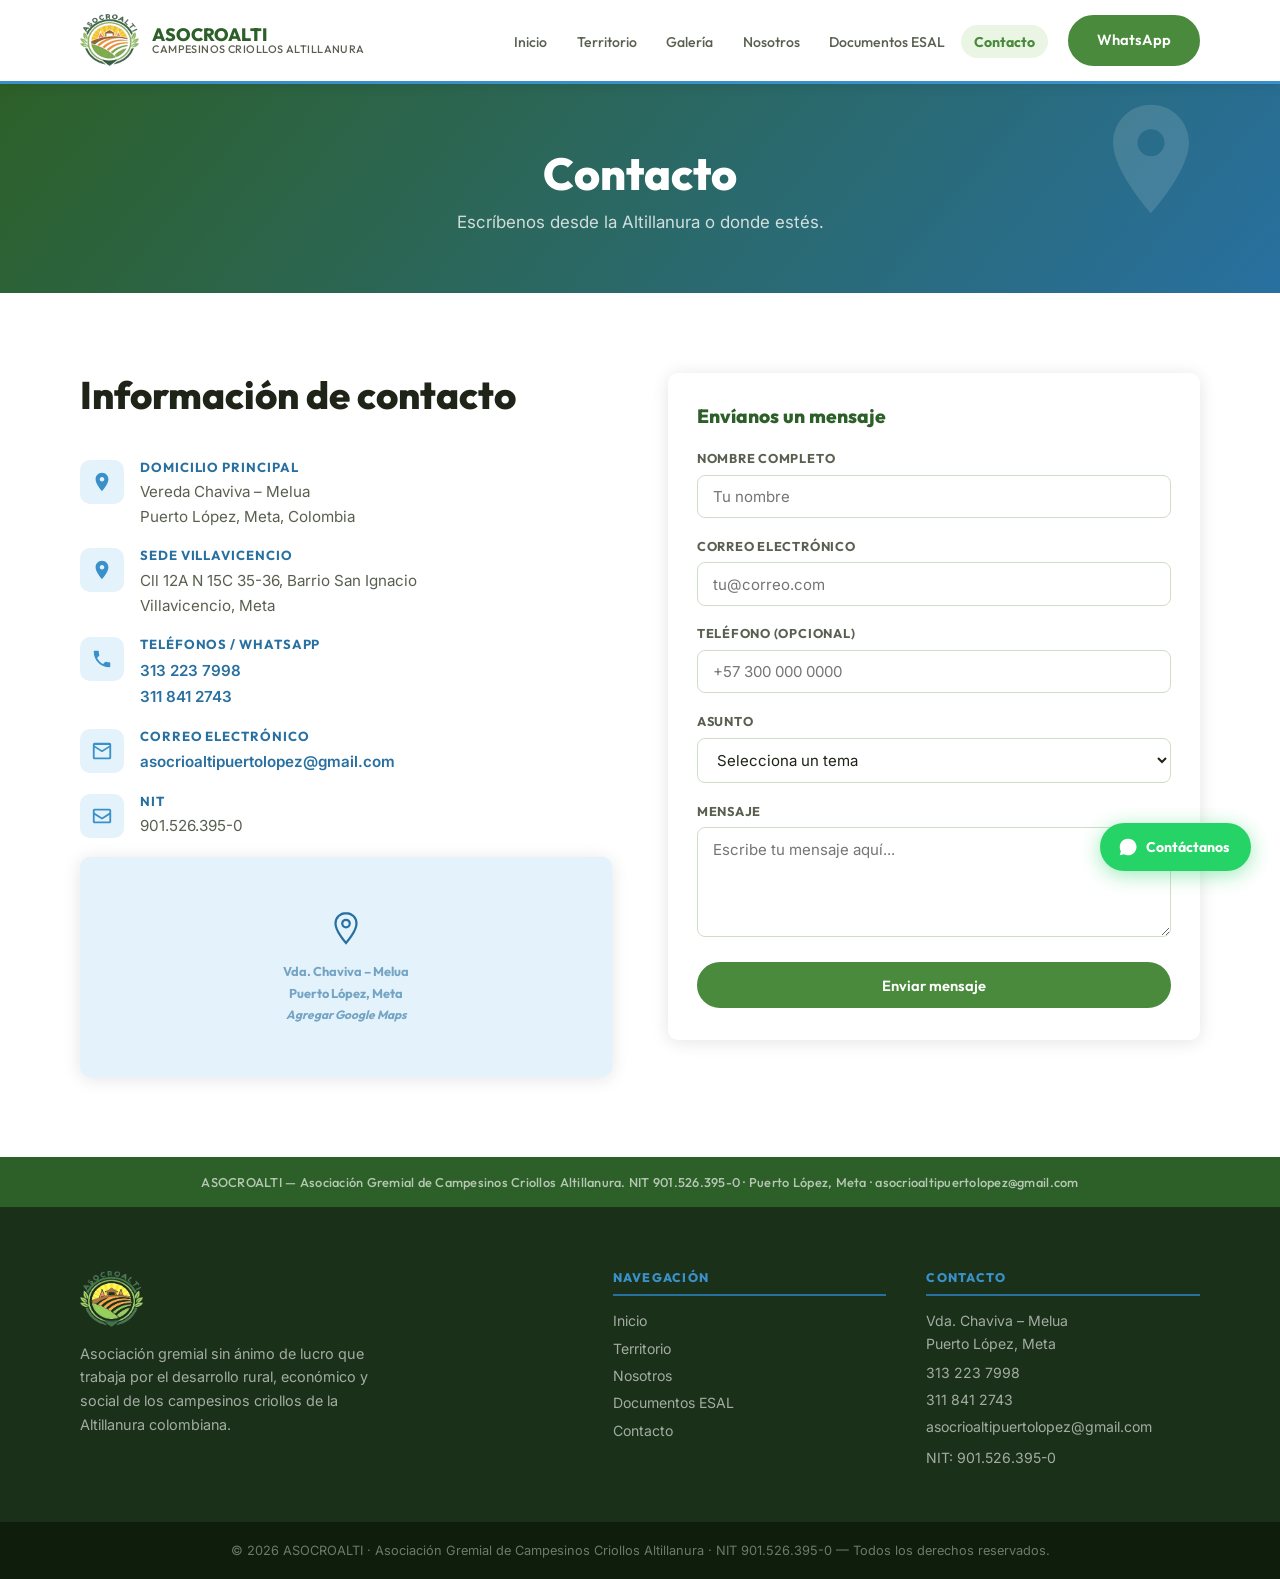
==== contacto.html @ 035007da "Initial Commit" ====
<!DOCTYPE html>
<html lang="es">
<head>
  <meta charset="UTF-8">
  <meta name="viewport" content="width=device-width, initial-scale=1">
  <title>Contacto - ASOCROALTI</title>
  <meta name="description" content="Comunícate con ASOCROALTI. Vda. Chaviva – Melua, Puerto López, Meta. Tel: 313 223 7998.">
  <link rel="preconnect" href="https://fonts.googleapis.com">
  <link rel="preconnect" href="https://fonts.gstatic.com" crossorigin>
  <link href="https://fonts.googleapis.com/css2?family=Outfit:wght@400;500;600;700;800&family=Inter:wght@400;500;600;700&display=swap" rel="stylesheet">
  <link rel="stylesheet" href="styles.css">
</head>
<body>

<header class="site-header">
  <div class="wrap topbar">
    <a class="logo" href="index.html" aria-label="ASOCROALTI inicio">
      <img src="assets/img/logo-asocroalti.png" alt="ASOCROALTI">
      <div class="logo-name">ASOCROALTI
        <span>Campesinos Criollos Altillanura</span>
      </div>
    </a>
    <ul class="nav" id="nav">
      <li><a href="index.html">Inicio</a></li>
      <li><a href="index.html#territorio">Territorio</a></li>
      <li><a href="index.html#galeria">Galería</a></li>
      <li><a href="nosotros.html">Nosotros</a></li>
      <li><a href="documentos.html">Documentos ESAL</a></li>
      <li class="active"><a href="contacto.html">Contacto</a></li>
    </ul>
    <div class="head-actions">
      <a class="btn btn-green" href="https://api.whatsapp.com/send?phone=573132237998" target="_blank" rel="noopener">WhatsApp</a>
      <button class="burger" id="burger" aria-label="Abrir menú">
        <span></span><span></span><span></span>
      </button>
    </div>
  </div>
</header>

<div class="page-head">
  <span class="deco-icon" aria-hidden="true" style="top:5%;right:5%;width:130px;height:130px;opacity:.13;color:#fff">
    <svg viewBox="0 0 24 24" width="130" height="130" fill="currentColor"><path d="M12 2C8.13 2 5 5.13 5 9c0 5.25 7 13 7 13s7-7.75 7-13c0-3.87-3.13-7-7-7zm0 9.5c-1.38 0-2.5-1.12-2.5-2.5s1.12-2.5 2.5-2.5 2.5 1.12 2.5 2.5-1.12 2.5-2.5 2.5z"/></svg>
  </span>
  <div class="wrap">
    <h1>Contacto</h1>
    <p>Escríbenos desde la Altillanura o donde estés.</p>
  </div>
</div>

<section class="section">
  <div class="wrap">
    <div class="contact-grid reveal">

      <div class="contact-info">
        <h2 class="sec-title" style="margin-bottom:1.4rem">Información de contacto</h2>

        <div class="contact-item">
          <div class="contact-icon">
            <svg viewBox="0 0 24 24" width="22" height="22"><path d="M12 2C8.13 2 5 5.13 5 9c0 5.25 7 13 7 13s7-7.75 7-13c0-3.87-3.13-7-7-7zm0 9.5c-1.38 0-2.5-1.12-2.5-2.5s1.12-2.5 2.5-2.5 2.5 1.12 2.5 2.5-1.12 2.5-2.5 2.5z"/></svg>
          </div>
          <div>
            <h4>Domicilio principal</h4>
            <p>Vereda Chaviva – Melua<br>Puerto López, Meta, Colombia</p>
          </div>
        </div>

        <div class="contact-item">
          <div class="contact-icon">
            <svg viewBox="0 0 24 24" width="22" height="22"><path d="M12 2C8.13 2 5 5.13 5 9c0 5.25 7 13 7 13s7-7.75 7-13c0-3.87-3.13-7-7-7zm0 9.5c-1.38 0-2.5-1.12-2.5-2.5s1.12-2.5 2.5-2.5 2.5 1.12 2.5 2.5-1.12 2.5-2.5 2.5z"/></svg>
          </div>
          <div>
            <h4>Sede Villavicencio</h4>
            <p>Cll 12A N 15C 35-36, Barrio San Ignacio<br>Villavicencio, Meta</p>
          </div>
        </div>

        <div class="contact-item">
          <div class="contact-icon">
            <svg viewBox="0 0 24 24" width="22" height="22"><path d="M6.62 10.79c1.44 2.83 3.76 5.14 6.59 6.59l2.2-2.2c.27-.27.67-.36 1.02-.24 1.12.37 2.33.57 3.57.57.55 0 1 .45 1 1V20c0 .55-.45 1-1 1-9.39 0-17-7.61-17-17 0-.55.45-1 1-1h3.5c.55 0 1 .45 1 1 0 1.25.2 2.45.57 3.57.11.35.03.74-.25 1.02l-2.2 2.2z"/></svg>
          </div>
          <div>
            <h4>Teléfonos / WhatsApp</h4>
            <a href="https://api.whatsapp.com/send?phone=573132237998">313 223 7998</a><br>
            <a href="https://api.whatsapp.com/send?phone=573118412743">311 841 2743</a>
          </div>
        </div>

        <div class="contact-item">
          <div class="contact-icon">
            <svg viewBox="0 0 24 24" width="22" height="22"><path d="M2 5a2 2 0 0 1 2-2h16a2 2 0 0 1 2 2v14a2 2 0 0 1-2 2H4a2 2 0 0 1-2-2V5zm2 .5v.7l8 5 8-5v-.7H4zm16 2.8-7.5 4.7a1 1 0 0 1-1 0L4 8.3V19h16V8.3z"/></svg>
          </div>
          <div>
            <h4>Correo electrónico</h4>
            <a href="mailto:asocrioaltipuertolopez@gmail.com">asocrioaltipuertolopez@gmail.com</a>
          </div>
        </div>

        <div class="contact-item">
          <div class="contact-icon">
            <svg viewBox="0 0 24 24" width="22" height="22"><path d="M20 4H4c-1.1 0-2 .9-2 2v12c0 1.1.9 2 2 2h16c1.1 0 2-.9 2-2V6c0-1.1-.9-2-2-2zM4 6h16v2.5l-8 5-8-5V6zm0 12V11l7.44 4.65c.17.11.37.17.56.17s.39-.06.56-.17L20 11v7H4z"/></svg>
          </div>
          <div>
            <h4>NIT</h4>
            <p>901.526.395-0</p>
          </div>
        </div>

        <div style="border-radius:var(--radius); overflow:hidden; box-shadow:var(--shadow); height:220px; background:var(--sky-light); display:flex; align-items:center; justify-content:center; color:var(--sky-dark);">
          <!-- Reemplazar con iframe de Google Maps:
               <iframe src="https://www.google.com/maps/embed?pb=..." width="100%" height="220" style="border:0" loading="lazy"></iframe>
          -->
          <div style="text-align:center; padding:1rem;">
            <svg viewBox="0 0 24 24" width="36" height="36" fill="none" stroke="currentColor" stroke-width="1.5"><path d="M12 2C8.13 2 5 5.13 5 9c0 5.25 7 13 7 13s7-7.75 7-13c0-3.87-3.13-7-7-7z"/><circle cx="12" cy="9" r="2.5"/></svg>
            <p style="font-family:var(--head); font-size:.8rem; font-weight:700; opacity:.6; margin-top:.5rem">Vda. Chaviva – Melua<br>Puerto López, Meta<br><em style="font-style:italic;font-size:.75rem">Agregar Google Maps</em></p>
          </div>
        </div>
      </div>

      <div class="contact-form">
        <h3>Envíanos un mensaje</h3>
        <form action="mailto:asocrioaltipuertolopez@gmail.com" method="post" enctype="text/plain">
          <div class="form-group">
            <label for="nombre">Nombre completo</label>
            <input type="text" id="nombre" name="nombre" placeholder="Tu nombre" required>
          </div>
          <div class="form-group">
            <label for="email">Correo electrónico</label>
            <input type="email" id="email" name="email" placeholder="tu@correo.com" required>
          </div>
          <div class="form-group">
            <label for="telefono">Teléfono (opcional)</label>
            <input type="tel" id="telefono" name="telefono" placeholder="+57 300 000 0000">
          </div>
          <div class="form-group">
            <label for="asunto">Asunto</label>
            <select id="asunto" name="asunto">
              <option value="">Selecciona un tema</option>
              <option>Información sobre la asociación</option>
              <option>Vinculación como asociado</option>
              <option>Proyectos y alianzas</option>
              <option>Ganado criollo y producción</option>
              <option>Otro</option>
            </select>
          </div>
          <div class="form-group">
            <label for="mensaje">Mensaje</label>
            <textarea id="mensaje" name="mensaje" placeholder="Escribe tu mensaje aquí..." required></textarea>
          </div>
          <button type="submit" class="btn btn-green" style="width:100%; justify-content:center;">Enviar mensaje</button>
        </form>
      </div>

    </div>
  </div>
</section>

<div class="objeto-strip">
  <div class="wrap">
    <p>ASOCROALTI — Asociación Gremial de Campesinos Criollos Altillanura. NIT 901.526.395-0 · Puerto López, Meta · asocrioaltipuertolopez@gmail.com</p>
  </div>
</div>

<footer class="site-footer">
  <div class="foot-top">
    <div class="wrap">
      <div class="foot-grid">
        <div class="foot-brand">
          <img src="assets/img/logo-asocroalti.png" alt="ASOCROALTI">
          <p>Asociación gremial sin ánimo de lucro que trabaja por el desarrollo rural, económico y social de los campesinos criollos de la Altillanura colombiana.</p>
        </div>
        <div class="foot-col">
          <h4>Navegación</h4>
          <a href="index.html">Inicio</a>
          <a href="index.html#territorio">Territorio</a>
          <a href="nosotros.html">Nosotros</a>
          <a href="documentos.html">Documentos ESAL</a>
          <a href="contacto.html">Contacto</a>
        </div>
        <div class="foot-col">
          <h4>Contacto</h4>
          <p>Vda. Chaviva – Melua<br>Puerto López, Meta</p>
          <a href="tel:+573132237998" style="margin-top:.4rem">313 223 7998</a>
          <a href="tel:+573118412743" style="margin-top:.2rem">311 841 2743</a>
          <a href="mailto:asocrioaltipuertolopez@gmail.com" style="margin-top:.3rem">asocrioaltipuertolopez@gmail.com</a>
          <p style="margin-top:.5rem">NIT: 901.526.395-0</p>
        </div>
      </div>
    </div>
  </div>
  <div class="foot-bottom">
    <div class="wrap">
      © <span id="year"></span> ASOCROALTI · Asociación Gremial de Campesinos Criollos Altillanura · NIT 901.526.395-0 — Todos los derechos reservados.
    </div>
  </div>
</footer>

<a class="float-wa" href="https://api.whatsapp.com/send?phone=573132237998&text=Hola%20ASOCROALTI" target="_blank" rel="noopener">
  <svg viewBox="0 0 24 24"><path d="M12 2a10 10 0 0 0-8.6 15l-1.3 4.9 5-1.3A10 10 0 1 0 12 2z"/></svg>
  Contáctanos
</a>

<script src="main.js"></script>
</body>
</html>
---- styles.css ----
/* ============================================================
   ASOCROALTI — Styles
   Asociación Gremial de Campesinos Criollos Altillanura
   Paleta: verde llanero + dorado + celeste cielo
   Fuentes: Outfit (headings) + Inter (body)
   ============================================================ */

/* ── RESET / BASE ── */
*, *::before, *::after { box-sizing: border-box; margin: 0; padding: 0; }

:root {
  --green:       #4a8a3c;   /* verde del logo */
  --green-dark:  #2d6028;
  --green-light: #eaf5e4;
  --gold:        #e8b82a;   /* dorado del logo */
  --gold-dark:   #c49018;
  --gold-light:  #fef8d8;
  --sky:         #3a90c8;   /* cielo llanero */
  --sky-dark:    #2870a0;
  --sky-light:   #e4f2fb;
  --olive:       #78a54b;   /* verde oliva del logo */
  --earth:       #2d2000;
  --ink:         #1e2418;
  --gray:        #5a6050;
  --line:        #d0ddc8;
  --cream:       #f6fbf4;
  --shadow:      0 2px 18px rgba(0,0,0,.11);
  --shadow-lg:   0 6px 36px rgba(0,0,0,.16);
  --head: "Outfit", system-ui, sans-serif;
  --body: "Inter", system-ui, sans-serif;
  --radius: 10px;
  --wrap: 1200px;
}

html { scroll-behavior: smooth; }
body {
  font-family: var(--body);
  font-size: 1rem;
  line-height: 1.65;
  color: var(--ink);
  background: #fff;
}

img { display: block; max-width: 100%; height: auto; }
a { color: inherit; text-decoration: none; }
ul { list-style: none; }

.wrap {
  max-width: var(--wrap);
  margin-inline: auto;
  padding-inline: clamp(1.2rem, 4vw, 2.5rem);
}

/* ── TYPOGRAPHY ── */
h1, h2, h3, h4, h5 {
  font-family: var(--head);
  line-height: 1.18;
  font-weight: 700;
}

/* ── BUTTONS ── */
.btn {
  display: inline-flex;
  align-items: center;
  gap: .5rem;
  font-family: var(--head);
  font-size: .92rem;
  font-weight: 600;
  padding: .72rem 1.7rem;
  border-radius: 100px;   /* pill — distinto a ASOJEDC (squared) */
  border: 2px solid transparent;
  cursor: pointer;
  transition: transform .15s, box-shadow .15s, background .2s;
  white-space: nowrap;
}
.btn:hover { transform: translateY(-2px); box-shadow: 0 6px 18px rgba(0,0,0,.18); }
.btn-green  { background: var(--green); color: #fff; border-color: var(--green); }
.btn-green:hover { background: var(--green-dark); border-color: var(--green-dark); }
.btn-gold   { background: var(--gold); color: var(--earth); border-color: var(--gold); }
.btn-gold:hover { background: var(--gold-dark); border-color: var(--gold-dark); }
.btn-outline { background: transparent; color: #fff; border-color: rgba(255,255,255,.7); }
.btn-outline:hover { background: rgba(255,255,255,.12); }

/* ── HEADER ── */
.site-header {
  position: sticky;
  top: 0;
  z-index: 100;
  background: #fff;
  border-bottom: 3px solid var(--sky); /* celeste — distinto al dorado de ASOJEDC */
  box-shadow: 0 2px 12px rgba(0,0,0,.08);
}
.topbar {
  display: flex;
  align-items: center;
  gap: 1.2rem;
  padding-block: .9rem;
}
.logo {
  display: flex;
  align-items: center;
  gap: .85rem;
  flex-shrink: 0;
}
.logo img {
  height: 52px;
  width: auto;
}
.logo-name {
  font-family: var(--head);
  font-size: 1.12rem;
  font-weight: 800;
  color: var(--green-dark);  /* verde oscuro */
  letter-spacing: -.01em;
  line-height: 1.1;
}
.logo-name span {
  display: block;
  font-size: .68rem;
  font-weight: 500;
  color: var(--gray);
  letter-spacing: .04em;
  text-transform: uppercase;
}
.nav {
  display: flex;
  gap: .2rem;
  margin-left: auto;
}
.nav a {
  font-family: var(--head);
  font-size: .88rem;
  font-weight: 500;
  padding: .48rem .82rem;
  border-radius: 100px;
  transition: background .15s, color .15s;
  color: var(--gray);
}
.nav a:hover { background: var(--green-light); color: var(--green-dark); }
.nav li.active a { background: var(--green-light); color: var(--green); font-weight: 700; }
.head-actions {
  display: flex;
  align-items: center;
  gap: .7rem;
  flex-shrink: 0;
}
.burger {
  display: none;
  flex-direction: column;
  gap: 5px;
  background: none;
  border: none;
  cursor: pointer;
  padding: .4rem;
}
.burger span {
  display: block;
  width: 24px;
  height: 2px;
  background: var(--ink);
  border-radius: 2px;
  transition: all .25s;
}

/* ── HERO — ilustración IZQ + texto DER (inverso a CORFUTURO) ── */
.hero {
  display: grid;
  grid-template-columns: 1fr 1fr;
  min-height: 88vh;
}
.hero-illustration {
  position: relative;
  overflow: hidden;
  background: #4a9ed4; /* fallback cielo */
  min-height: 400px;
}
.hero-illustration svg {
  position: absolute;
  inset: 0;
  width: 100%;
  height: 100%;
  display: block;
}
.hero-text {
  background: var(--green);
  color: #fff;
  display: flex;
  flex-direction: column;
  justify-content: center;
  padding: clamp(2.5rem, 6vw, 5rem) clamp(2rem, 5vw, 4.5rem);
  position: relative;
  overflow: hidden;
}
.hero-eyebrow {
  display: inline-flex;
  align-items: center;
  gap: .5rem;
  font-family: var(--head);
  font-size: .78rem;
  font-weight: 700;
  letter-spacing: .12em;
  text-transform: uppercase;
  color: var(--gold);
  margin-bottom: 1.1rem;
}
.hero-eyebrow::before {
  content: '';
  display: block;
  width: 28px;
  height: 2px;
  background: var(--gold);
}
.hero-text h1 {
  font-size: clamp(2rem, 3.8vw, 3.2rem);
  font-weight: 800;
  line-height: 1.1;
  color: #fff;
  margin-bottom: 1.2rem;
}
.hero-text h1 em {
  font-style: normal;
  color: var(--gold);
}
.hero-text p {
  font-size: clamp(.97rem, 1.5vw, 1.1rem);
  color: rgba(255,255,255,.85);
  max-width: 440px;
  margin-bottom: 2rem;
  line-height: 1.7;
}
.hero-badges {
  display: flex;
  gap: .8rem;
  flex-wrap: wrap;
}
.hero-badge {
  background: rgba(255,255,255,.12);
  border: 1px solid rgba(255,255,255,.25);
  border-radius: 100px;
  padding: .38rem 1rem;
  font-family: var(--head);
  font-size: .78rem;
  font-weight: 600;
  color: rgba(255,255,255,.9);
}

/* ── SECTION BASE ── */
.section { padding: 5rem 0; }
.section-cream { background: var(--cream); }
.section-gold  { background: var(--gold-light); }
.section-sky   { background: var(--sky-light); }
.section-green {
  background: var(--green-dark);
  color: #fff;
}

.sec-label {
  display: inline-flex;
  align-items: center;
  gap: .5rem;
  font-family: var(--head);
  font-size: .76rem;
  font-weight: 700;
  letter-spacing: .12em;
  text-transform: uppercase;
  color: var(--sky);
  margin-bottom: .6rem;
}
.sec-label::before {
  content: '';
  display: block;
  width: 22px;
  height: 2px;
  background: var(--sky);
}
.sec-title {
  font-family: var(--head);
  font-size: clamp(1.6rem, 3vw, 2.4rem);
  font-weight: 800;
  color: var(--ink);
  margin-bottom: .4rem;
}
.section-green .sec-title { color: #fff; }
.section-green .sec-label { color: var(--gold); }
.section-green .sec-label::before { background: var(--gold); }

/* ── QUIÉNES SOMOS (índice) ── */
.about-split {
  display: grid;
  grid-template-columns: 1fr 1fr;
  gap: 4rem;
  align-items: center;
}
.about-visual {
  position: relative;
  border-radius: var(--radius);
  overflow: hidden;
  background: var(--green-light);
  min-height: 340px;
  display: flex;
  align-items: center;
  justify-content: center;
}
.about-visual-inner {
  width: 100%;
  height: 100%;
  position: relative;
}
.about-text p {
  color: var(--gray);
  margin-bottom: 1.5rem;
  font-size: 1.04rem;
  line-height: 1.75;
}
.about-datos {
  display: grid;
  grid-template-columns: 1fr 1fr;
  gap: .8rem;
  margin-top: 1.6rem;
}
.about-dato {
  background: var(--cream);
  border: 1px solid var(--line);
  border-left: 4px solid var(--sky);
  border-radius: var(--radius);
  padding: .9rem 1rem;
}
.about-dato strong {
  display: block;
  font-family: var(--head);
  font-size: .72rem;
  font-weight: 700;
  text-transform: uppercase;
  letter-spacing: .08em;
  color: var(--sky-dark);
  margin-bottom: .25rem;
}
.about-dato span {
  font-size: .94rem;
  color: var(--ink);
  font-weight: 600;
}

/* ── TERRITORIO ── */
.territorio-wrap {
  display: grid;
  grid-template-columns: 1fr 1fr;
  gap: 3.5rem;
  align-items: center;
}
.territorio-text p {
  color: rgba(255,255,255,.85);
  font-size: 1.04rem;
  line-height: 1.75;
  margin-bottom: 1.2rem;
}
.territorio-tags {
  display: flex;
  gap: .7rem;
  flex-wrap: wrap;
  margin-top: 1.5rem;
}
.territorio-tag {
  background: rgba(255,255,255,.12);
  border: 1px solid rgba(255,255,255,.22);
  border-radius: 100px;
  padding: .4rem 1rem;
  font-family: var(--head);
  font-size: .8rem;
  font-weight: 600;
  color: rgba(255,255,255,.9);
}
.territorio-cards {
  display: grid;
  grid-template-columns: 1fr 1fr;
  gap: 1rem;
}
.territorio-card {
  background: rgba(255,255,255,.1);
  border: 1px solid rgba(255,255,255,.18);
  border-radius: var(--radius);
  padding: 1.3rem 1.2rem;
  transition: background .2s;
}
.territorio-card:hover { background: rgba(255,255,255,.16); }
.territorio-card-icon {
  width: 44px; height: 44px;
  background: rgba(232,184,42,.2);
  border-radius: 8px;
  display: flex;
  align-items: center;
  justify-content: center;
  margin-bottom: .8rem;
  flex-shrink: 0;
}
.territorio-card-icon svg { fill: var(--gold); }
.territorio-card h4 {
  font-family: var(--head);
  font-size: 1rem;
  font-weight: 700;
  color: #fff;
  margin-bottom: .35rem;
}
.territorio-card p {
  font-size: .86rem;
  color: rgba(255,255,255,.75);
  line-height: 1.55;
  margin-bottom: 0;
}

/* ── LÍNEAS DE ACCIÓN ── */
.lineas-grid {
  display: grid;
  grid-template-columns: 1fr 1fr;
  gap: 1.8rem;
  margin-top: 2.5rem;
}
.linea-card {
  border-top: 4px solid var(--gold);
  border-radius: var(--radius);
  background: #fff;
  box-shadow: var(--shadow);
  padding: 2rem 1.8rem;
  transition: transform .2s, box-shadow .2s;
}
.linea-card:hover { transform: translateY(-4px); box-shadow: var(--shadow-lg); }
.linea-card-icon {
  width: 52px; height: 52px;
  background: var(--green-light);
  border-radius: 12px;
  display: flex;
  align-items: center;
  justify-content: center;
  margin-bottom: 1.1rem;
}
.linea-card-icon svg { fill: var(--green); }
.linea-card h3 {
  font-family: var(--head);
  font-size: 1.18rem;
  font-weight: 800;
  color: var(--green-dark);
  margin-bottom: .55rem;
}
.linea-card p { color: var(--gray); font-size: .95rem; line-height: 1.65; }

/* ── GALERÍA ── */
.gallery-grid {
  display: grid;
  grid-template-columns: 1fr 1fr;
  gap: 1.2rem;
  margin-top: 2.5rem;
}
.gal-item {
  aspect-ratio: 4/3;
  border-radius: var(--radius);
  overflow: hidden;
  position: relative;
}
.gal-item .gal-overlay {
  position: absolute;
  inset: 0;
  display: flex;
  align-items: flex-end;
  padding: 1.2rem;
  background: linear-gradient(to top, rgba(0,0,0,.55) 0%, transparent 55%);
  opacity: 0;
  transition: opacity .25s;
}
.gal-item:hover .gal-overlay { opacity: 1; }
.gal-overlay span {
  font-family: var(--head);
  font-size: .82rem;
  font-weight: 700;
  color: #fff;
  letter-spacing: .04em;
  text-transform: uppercase;
}
.gal-1 { background: linear-gradient(135deg, #3a7a2e 0%, #5aaa48 100%); }
.gal-2 { background: linear-gradient(135deg, #2870a0 0%, #3a90c8 100%); }
.gal-3 { background: linear-gradient(135deg, #c49018 0%, #e8b82a 100%); }
.gal-4 { background: linear-gradient(135deg, #4a7a38 0%, #78a54b 100%); }
.gal-placeholder {
  display: flex;
  align-items: center;
  justify-content: center;
  height: 100%;
}
.gal-placeholder svg { fill: rgba(255,255,255,.35); }

/* ── CTA ── */
.cta-band {
  background: linear-gradient(130deg, var(--sky-dark) 0%, var(--green-dark) 100%);
  padding: 5rem 0;
  text-align: center;
  position: relative;
  overflow: hidden;
}
.cta-band h2 {
  font-family: var(--head);
  font-size: clamp(1.7rem, 3vw, 2.6rem);
  font-weight: 800;
  color: #fff;
  margin-bottom: .8rem;
}
.cta-band p {
  font-size: 1.06rem;
  color: rgba(255,255,255,.82);
  max-width: 560px;
  margin: 0 auto 2rem;
  line-height: 1.65;
}
.cta-actions {
  display: flex;
  gap: 1rem;
  justify-content: center;
  flex-wrap: wrap;
}

/* ── OBJETO STRIP ── */
.objeto-strip {
  background: var(--green-dark);
  padding: .9rem 0;
}
.objeto-strip p {
  font-family: var(--head);
  font-size: .8rem;
  font-weight: 500;
  color: rgba(255,255,255,.65);
  text-align: center;
  letter-spacing: .02em;
}

/* ── FOOTER ── */
.site-footer {}
.foot-top {
  background: #1a3018; /* verde bosque oscuro — distinto al #1a2e1c de ASOJEDC */
  padding: 4rem 0 3rem;
}
.foot-grid {
  display: grid;
  grid-template-columns: 1.8fr 1fr 1fr;
  gap: 2.5rem;
}
.foot-brand img {
  height: 56px;
  width: auto;
  margin-bottom: .9rem;
  filter: brightness(1.2);
}
.foot-brand p {
  font-size: .9rem;
  color: rgba(255,255,255,.6);
  line-height: 1.65;
  max-width: 300px;
}
.foot-col h4 {
  font-family: var(--head);
  font-size: .78rem;
  font-weight: 800;
  letter-spacing: .1em;
  text-transform: uppercase;
  color: var(--sky); /* celeste en footer — diferencia clave */
  margin-bottom: .9rem;
  padding-bottom: .5rem;
  border-bottom: 2px solid var(--sky-dark);
}
.foot-col a, .foot-col p {
  display: block;
  font-size: .88rem;
  color: rgba(255,255,255,.6);
  line-height: 1.6;
  transition: color .15s;
  margin-bottom: .3rem;
}
.foot-col a:hover { color: var(--gold); }
.foot-bottom {
  background: #0f1e0c;
  padding: 1.1rem 0;
  font-size: .8rem;
  color: rgba(255,255,255,.4);
  text-align: center;
}

/* ── FLOATING WA ── */
.float-wa {
  position: fixed;
  bottom: 1.8rem;
  right: 1.8rem;
  background: #25d366;
  color: #fff;
  padding: .78rem 1.4rem .78rem 1.1rem;
  border-radius: 100px; /* pill — distinto a ASOJEDC */
  font-family: var(--head);
  font-size: .88rem;
  font-weight: 700;
  display: flex;
  align-items: center;
  gap: .5rem;
  box-shadow: 0 4px 20px rgba(37,211,102,.45);
  z-index: 200;
  transition: transform .15s, box-shadow .15s;
}
.float-wa:hover { transform: translateY(-3px); box-shadow: 0 8px 28px rgba(37,211,102,.55); }
.float-wa svg { fill: #fff; width: 20px; height: 20px; flex-shrink: 0; }

/* ── PAGE HEAD (páginas internas) ── */
.page-head {
  background: linear-gradient(130deg, var(--green-dark) 0%, var(--sky-dark) 100%);
  padding: 4rem 0 3.5rem;
  text-align: center;
  position: relative;
  overflow: hidden;
}
.page-head h1 {
  font-family: var(--head);
  font-size: clamp(1.8rem, 3.5vw, 2.8rem);
  font-weight: 800;
  color: #fff;
  margin-bottom: .5rem;
}
.page-head p {
  font-size: 1.06rem;
  color: rgba(255,255,255,.78);
  max-width: 540px;
  margin-inline: auto;
}

/* ── DOCS ── */
.docs-wrap {
  background: var(--sky-light);
  padding: 3.5rem 0;
}
.year-block {
  background: #fff;
  border-radius: var(--radius);
  box-shadow: var(--shadow);
  padding: 1.8rem 2rem;
  margin-bottom: 1.4rem;
}
.year-title {
  font-family: var(--head);
  font-size: 1.15rem;
  font-weight: 800;
  color: var(--green-dark);
  border-bottom: 3px solid var(--gold);
  padding-bottom: .6rem;
  margin-bottom: 1.2rem;
}
.doc-grid {
  display: grid;
  grid-template-columns: repeat(auto-fill, minmax(280px, 1fr));
  gap: .8rem;
}
.doc {
  display: flex;
  align-items: center;
  gap: .85rem;
  background: var(--green-light);
  border-radius: 8px;
  padding: .85rem 1rem;
  transition: background .15s, transform .15s;
  font-size: .9rem;
  color: var(--green-dark);
  font-weight: 600;
}
.doc:hover { background: var(--line); transform: translateX(4px); }
.doc svg { fill: var(--green); flex-shrink: 0; }
.esal-pending {
  display: flex;
  align-items: center;
  gap: 1rem;
  background: var(--sky-light);
  border: 1.5px dashed #90bce0;
  border-radius: 8px;
  padding: 1rem 1.2rem;
  color: var(--sky-dark);
}
.esal-pending svg { stroke: var(--sky); flex-shrink: 0; }
.esal-pending p { font-size: .91rem; line-height: 1.5; }

/* ── CONTACTO ── */
.contact-grid {
  display: grid;
  grid-template-columns: 1fr 1fr;
  gap: 3.5rem;
  align-items: start;
}
.contact-info { display: flex; flex-direction: column; gap: 1.2rem; }
.contact-item {
  display: flex;
  align-items: flex-start;
  gap: 1rem;
}
.contact-icon {
  width: 44px; height: 44px;
  background: var(--sky-light);
  border-radius: 10px;
  display: flex;
  align-items: center;
  justify-content: center;
  flex-shrink: 0;
}
.contact-icon svg { fill: var(--sky); width: 22px; height: 22px; }
.contact-item h4 {
  font-family: var(--head);
  font-size: .82rem;
  font-weight: 700;
  text-transform: uppercase;
  letter-spacing: .07em;
  color: var(--sky-dark);
  margin-bottom: .25rem;
}
.contact-item p, .contact-item a { font-size: .95rem; color: var(--gray); }
.contact-item a { color: var(--sky-dark); font-weight: 600; }
.contact-item a:hover { color: var(--sky); }
.contact-form {
  background: #fff;
  border-radius: var(--radius);
  box-shadow: var(--shadow);
  padding: 2rem 1.8rem;
}
.contact-form h3 {
  font-family: var(--head);
  font-size: 1.2rem;
  font-weight: 800;
  color: var(--green-dark);
  margin-bottom: 1.3rem;
}
.form-group { margin-bottom: 1.1rem; }
.form-group label {
  display: block;
  font-family: var(--head);
  font-size: .8rem;
  font-weight: 700;
  letter-spacing: .06em;
  text-transform: uppercase;
  color: var(--gray);
  margin-bottom: .35rem;
}
.form-group input,
.form-group select,
.form-group textarea {
  width: 100%;
  padding: .7rem .95rem;
  border: 1.5px solid var(--line);
  border-radius: 8px;
  font-family: var(--body);
  font-size: .94rem;
  color: var(--ink);
  transition: border-color .15s, box-shadow .15s;
  background: #fff;
}
.form-group input:focus,
.form-group select:focus,
.form-group textarea:focus {
  outline: none;
  border-color: var(--sky);
  box-shadow: 0 0 0 3px rgba(58,144,200,.15);
}
.form-group textarea { resize: vertical; min-height: 110px; }

/* ── NOSOTROS ── */
.mv-grid {
  display: grid;
  grid-template-columns: 1fr 1fr;
  gap: 1.5rem;
  margin-top: 1.5rem;
}
.mv-card {
  background: #fff;
  border-radius: var(--radius);
  box-shadow: var(--shadow);
  padding: 1.8rem 1.7rem;
}
.mv-card h3 {
  font-family: var(--head);
  font-size: 1.1rem;
  font-weight: 800;
  color: var(--green);
  margin-bottom: .7rem;
  padding-bottom: .55rem;
  border-bottom: 2px solid var(--gold-light);
}
.mv-card p { font-size: .95rem; color: var(--gray); line-height: 1.7; }
.mv-card strong { color: var(--ink); }

.values-grid {
  display: grid;
  grid-template-columns: 1fr 1fr;
  gap: 1.1rem;
  margin-top: 1.5rem;
}
.value-card {
  display: flex;
  align-items: flex-start;
  gap: 1rem;
  background: #fff;
  border-radius: var(--radius);
  box-shadow: var(--shadow);
  padding: 1.3rem 1.2rem;
  transition: transform .2s;
}
.value-card:hover { transform: translateY(-3px); }
.value-icon {
  width: 44px; height: 44px;
  background: var(--sky-light);
  border-radius: 10px;
  display: flex;
  align-items: center;
  justify-content: center;
  flex-shrink: 0;
}
.value-icon svg { fill: var(--sky); width: 22px; height: 22px; }
.value-card h4 {
  font-family: var(--head);
  font-size: .97rem;
  font-weight: 800;
  color: var(--green-dark);
  margin-bottom: .3rem;
}
.value-card p { font-size: .88rem; color: var(--gray); line-height: 1.55; }

.section-legal .mv-card h3 { color: var(--sky-dark); }

/* ── DECO ICONS ── */
.deco-icon {
  position: absolute;
  pointer-events: none;
  user-select: none;
  line-height: 0;
}

/* ── REVEAL ANIMATION ── */
.reveal { opacity: 0; transform: translateY(28px); transition: opacity .6s ease, transform .6s ease; }
.reveal.in { opacity: 1; transform: none; }

/* ── RESPONSIVE ── */
@media (max-width: 960px) {
  .hero { grid-template-columns: 1fr; }
  .hero-illustration { min-height: 300px; max-height: 360px; }
  .about-split,
  .territorio-wrap,
  .contact-grid { grid-template-columns: 1fr; }
  .territorio-cards { grid-template-columns: 1fr 1fr; }
  .foot-grid { grid-template-columns: 1fr 1fr; }
  .foot-brand { grid-column: span 2; }
}
@media (max-width: 700px) {
  .nav { display: none; flex-direction: column; position: absolute; top: 100%; left: 0; right: 0; background: #fff; box-shadow: var(--shadow); padding: 1rem; z-index: 200; }
  .nav.open { display: flex; }
  .nav a { border-radius: 8px; padding: .6rem 1rem; }
  .burger { display: flex; }
  .head-actions .btn:not(.btn-green) { display: none; }
  .hero-text h1 { font-size: 1.7rem; }
  .about-split,
  .territorio-wrap,
  .lineas-grid,
  .gallery-grid,
  .mv-grid,
  .values-grid,
  .contact-grid,
  .territorio-cards { grid-template-columns: 1fr; }
  .foot-grid { grid-template-columns: 1fr; }
  .foot-brand { grid-column: span 1; }
  .about-datos { grid-template-columns: 1fr; }
}
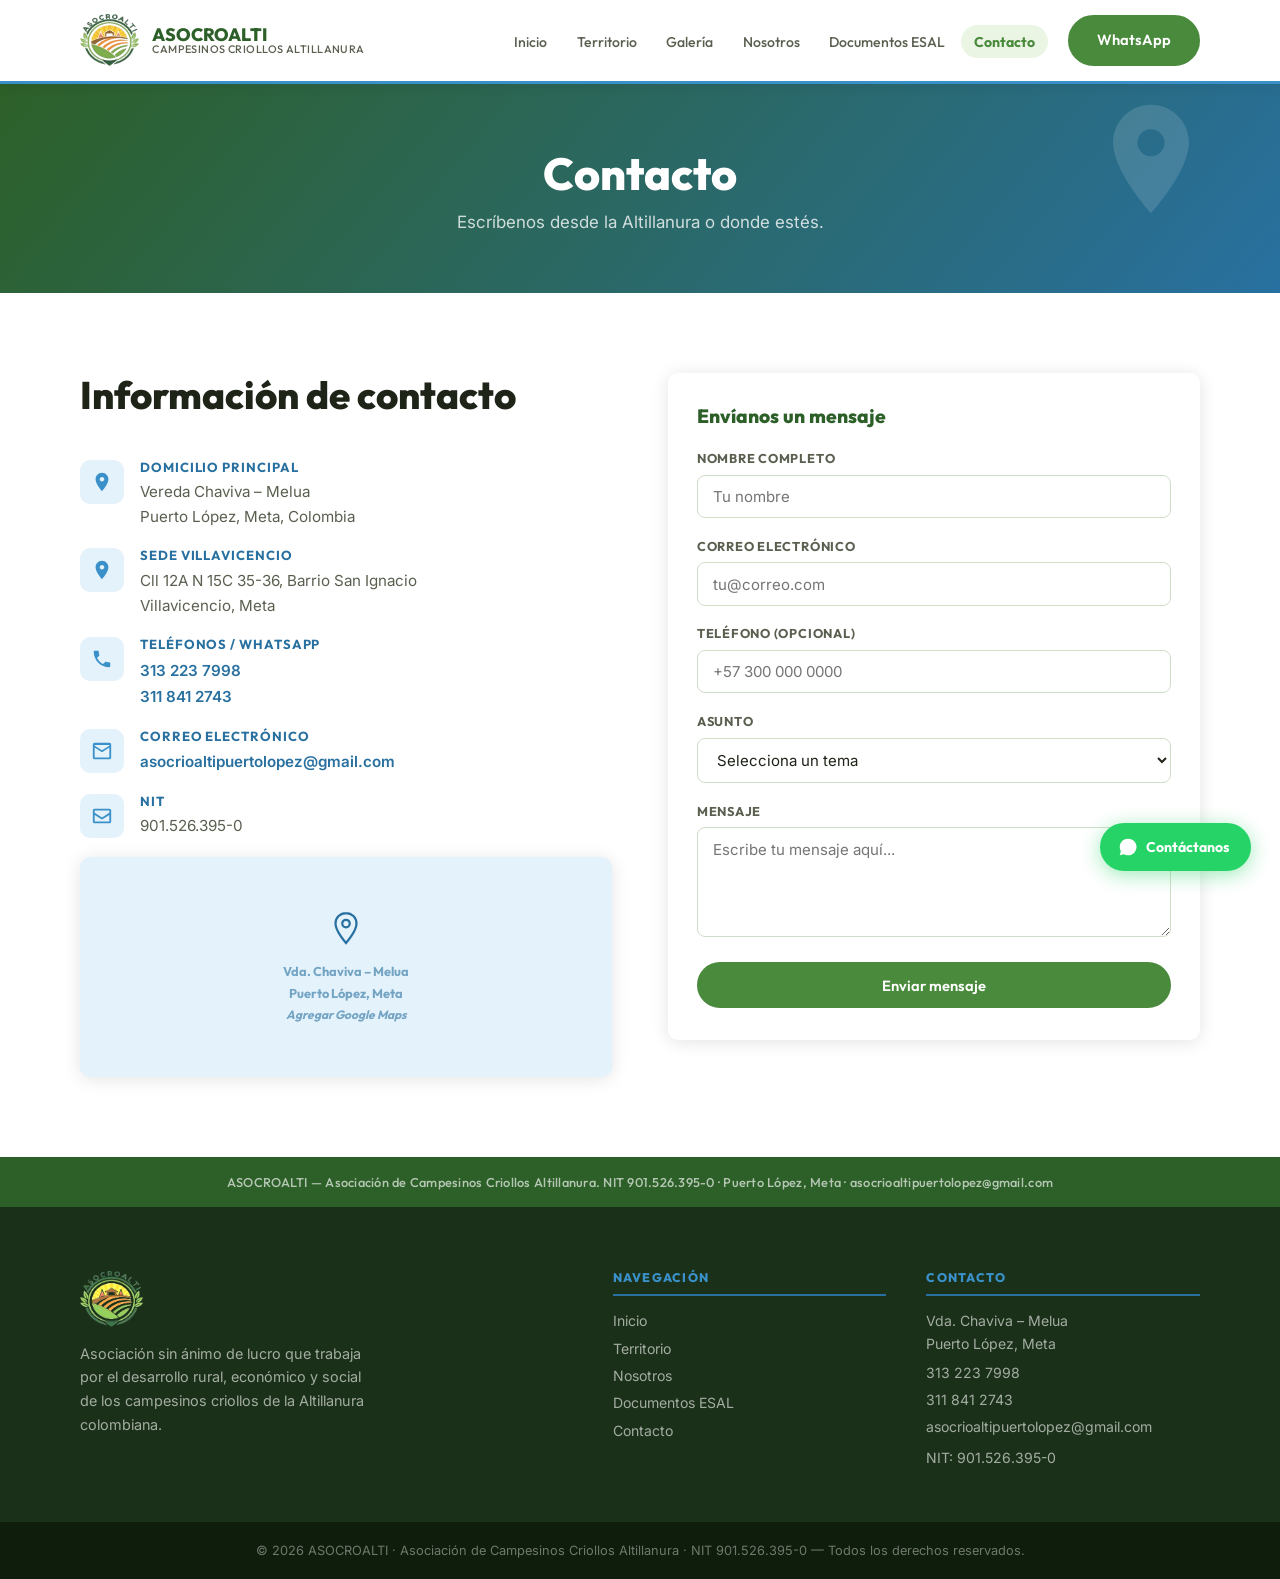
==== commit c826efd2: "Initial Commit" ====
--- a/contacto.html
+++ b/contacto.html
@@ -156,7 +156,7 @@
 
 <div class="objeto-strip">
   <div class="wrap">
-    <p>ASOCROALTI — Asociación Gremial de Campesinos Criollos Altillanura. NIT 901.526.395-0 · Puerto López, Meta · asocrioaltipuertolopez@gmail.com</p>
+    <p>ASOCROALTI — Asociación de Campesinos Criollos Altillanura. NIT 901.526.395-0 · Puerto López, Meta · asocrioaltipuertolopez@gmail.com</p>
   </div>
 </div>
 
@@ -166,7 +166,7 @@
       <div class="foot-grid">
         <div class="foot-brand">
           <img src="assets/img/logo-asocroalti.png" alt="ASOCROALTI">
-          <p>Asociación gremial sin ánimo de lucro que trabaja por el desarrollo rural, económico y social de los campesinos criollos de la Altillanura colombiana.</p>
+          <p>Asociación sin ánimo de lucro que trabaja por el desarrollo rural, económico y social de los campesinos criollos de la Altillanura colombiana.</p>
         </div>
         <div class="foot-col">
           <h4>Navegación</h4>
@@ -189,7 +189,7 @@
   </div>
   <div class="foot-bottom">
     <div class="wrap">
-      © <span id="year"></span> ASOCROALTI · Asociación Gremial de Campesinos Criollos Altillanura · NIT 901.526.395-0 — Todos los derechos reservados.
+      © <span id="year"></span> ASOCROALTI · Asociación de Campesinos Criollos Altillanura · NIT 901.526.395-0 — Todos los derechos reservados.
     </div>
   </div>
 </footer>
--- a/styles.css
+++ b/styles.css
@@ -1,6 +1,6 @@
 /* ============================================================
    ASOCROALTI — Styles
-   Asociación Gremial de Campesinos Criollos Altillanura
+   Asociación de Campesinos Criollos Altillanura
    Paleta: verde llanero + dorado + celeste cielo
    Fuentes: Outfit (headings) + Inter (body)
    ============================================================ */
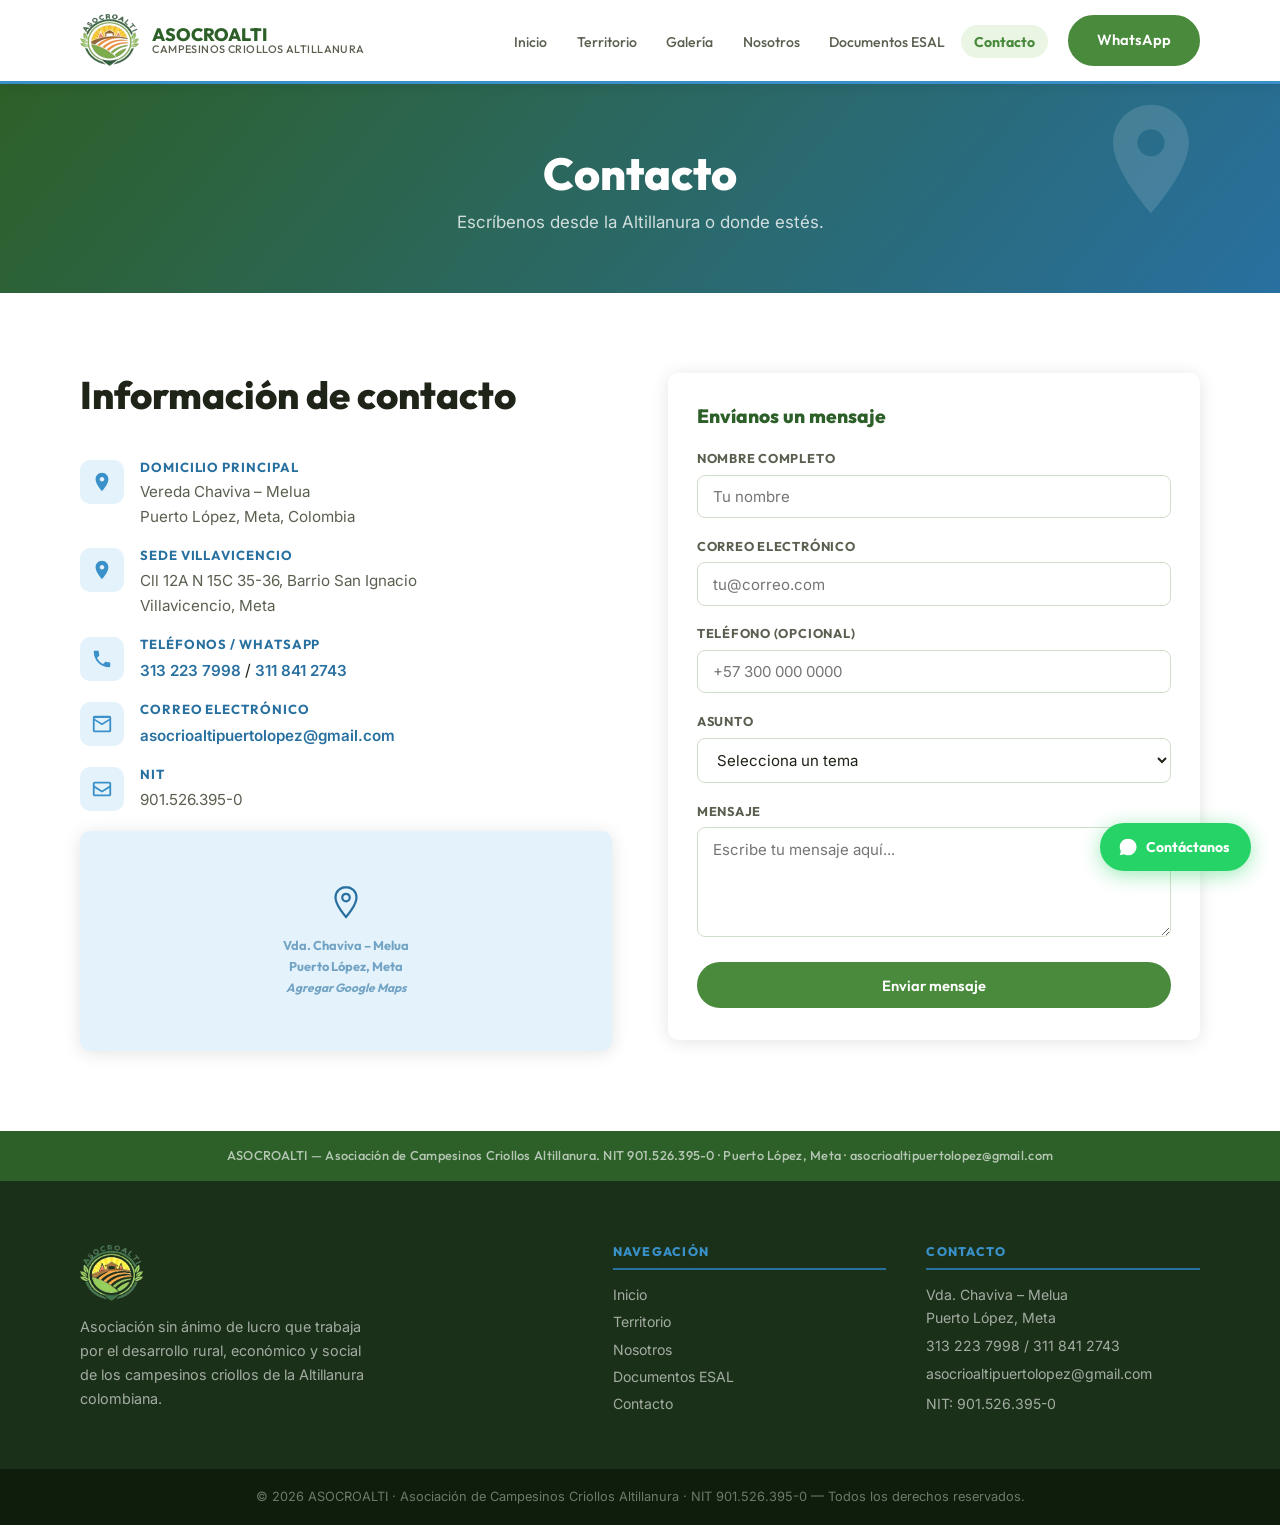
==== commit 6d2490a3: "Initial Commit" ====
--- a/contacto.html
+++ b/contacto.html
@@ -80,8 +80,7 @@
           </div>
           <div>
             <h4>Teléfonos / WhatsApp</h4>
-            <a href="https://api.whatsapp.com/send?phone=573132237998">313 223 7998</a><br>
-            <a href="https://api.whatsapp.com/send?phone=573118412743">311 841 2743</a>
+            <a href="https://api.whatsapp.com/send?phone=573132237998">313 223 7998</a> / <a href="https://api.whatsapp.com/send?phone=573118412743">311 841 2743</a>
           </div>
         </div>
 
@@ -179,8 +178,7 @@
         <div class="foot-col">
           <h4>Contacto</h4>
           <p>Vda. Chaviva – Melua<br>Puerto López, Meta</p>
-          <a href="tel:+573132237998" style="margin-top:.4rem">313 223 7998</a>
-          <a href="tel:+573118412743" style="margin-top:.2rem">311 841 2743</a>
+          <p style="margin-top:.4rem"><a href="tel:+573132237998" style="display:inline">313 223 7998</a> / <a href="tel:+573118412743" style="display:inline">311 841 2743</a></p>
           <a href="mailto:asocrioaltipuertolopez@gmail.com" style="margin-top:.3rem">asocrioaltipuertolopez@gmail.com</a>
           <p style="margin-top:.5rem">NIT: 901.526.395-0</p>
         </div>
